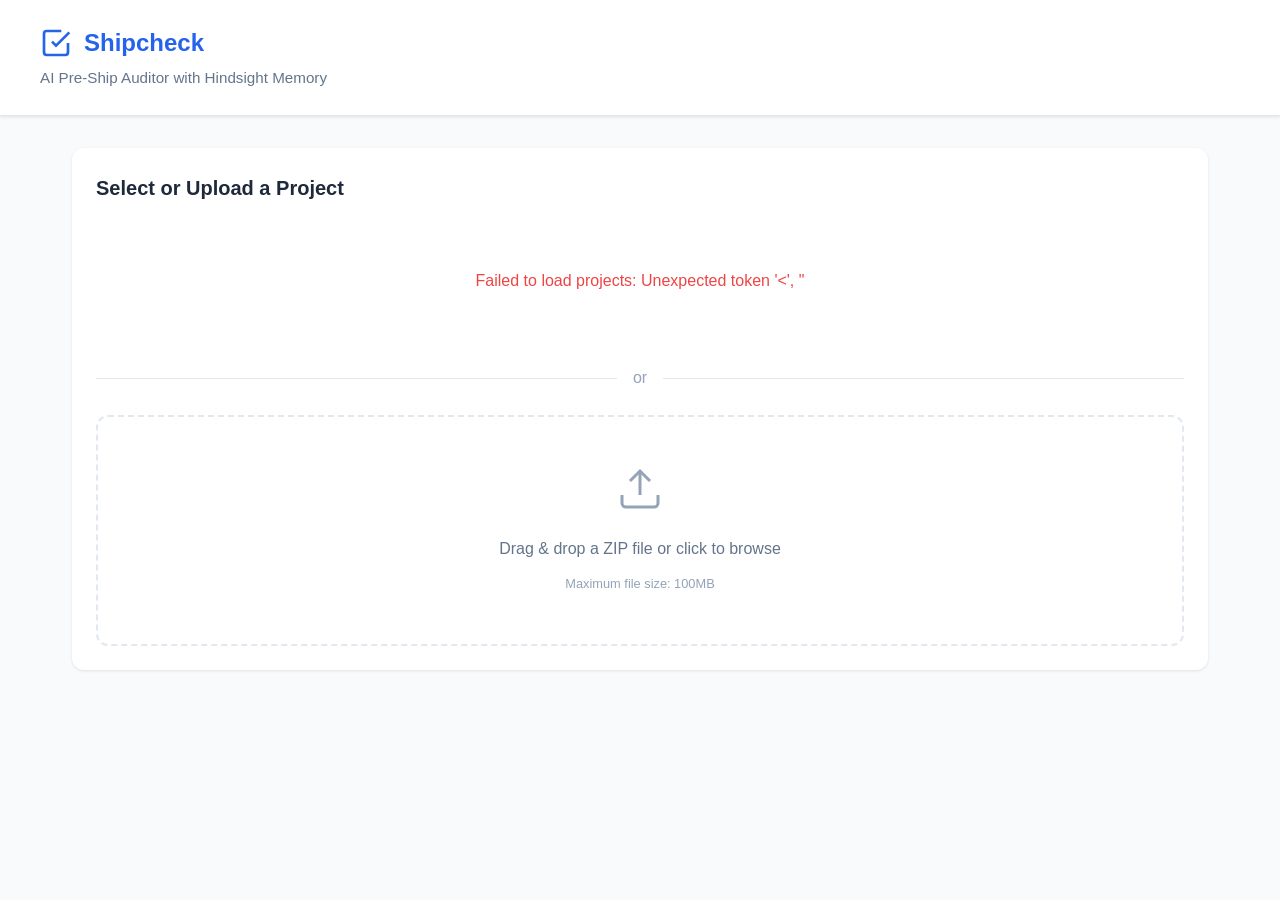
==== frontend/index.html @ 4921ccb8 "Initial commit of Shipcheck project" ====
<!DOCTYPE html>
<html lang="en">
<head>
    <meta charset="UTF-8">
    <meta name="viewport" content="width=device-width, initial-scale=1.0">
    <title>Shipcheck - AI Pre-Ship Auditor</title>
    <link rel="stylesheet" href="styles.css">
</head>
<body>
    <div class="app">
        <header class="header">
            <div class="header-content">
                <h1 class="logo">
                    <svg width="32" height="32" viewBox="0 0 24 24" fill="none" stroke="currentColor" stroke-width="2">
                        <path d="M9 11l3 3L22 4"></path>
                        <path d="M21 12v7a2 2 0 0 1-2 2H5a2 2 0 0 1-2-2V5a2 2 0 0 1 2-2h11"></path>
                    </svg>
                    Shipcheck
                </h1>
                <p class="tagline">AI Pre-Ship Auditor with Hindsight Memory</p>
            </div>
        </header>

        <main class="main">
            <!-- Project Selection / Upload -->
            <section id="project-section" class="section active">
                <div class="card">
                    <h2>Select or Upload a Project</h2>
                    <div class="projects-list" id="projects-list">
                        <div class="loading" id="projects-loading">Loading projects...</div>
                    </div>

                    <div class="divider">or</div>

                    <div class="upload-area" id="upload-area">
                        <input type="file" id="zip-upload" accept=".zip" style="display: none;">
                        <div class="upload-content">
                            <svg class="upload-icon" width="48" height="48" viewBox="0 0 24 24" fill="none" stroke="currentColor" stroke-width="1.5">
                                <path d="M21 15v4a2 2 0 0 1-2 2H5a2 2 0 0 1-2-2v-4"></path>
                                <polyline points="17 8 12 3 7 8"></polyline>
                                <line x1="12" y1="3" x2="12" y2="15"></line>
                            </svg>
                            <p>Drag & drop a ZIP file or click to browse</p>
                            <span class="hint">Maximum file size: 100MB</span>
                        </div>
                    </div>
                </div>
            </section>

            <!-- Scan Progress -->
            <section id="scan-section" class="section" style="display: none;">
                <div class="card">
                    <div class="scan-header">
                        <h2>Scan in Progress</h2>
                        <span class="scan-status-badge" id="scan-status-badge">Queued</span>
                    </div>
                    <div class="progress-bar">
                        <div class="progress-fill" id="progress-fill" style="width: 0%"></div>
                    </div>
                    <p class="progress-message" id="progress-message">Initializing...</p>
                    <div class="scan-steps" id="scan-steps">
                        <div class="step" data-step="1">
                            <span class="step-number">1</span>
                            <span class="step-label">Analyzing project structure</span>
                            <span class="step-icon"></span>
                        </div>
                        <div class="step" data-step="2">
                            <span class="step-number">2</span>
                            <span class="step-label">Detecting technologies</span>
                            <span class="step-icon"></span>
                        </div>
                        <div class="step" data-step="3">
                            <span class="step-number">3</span>
                            <span class="step-label">Running security checks</span>
                            <span class="step-icon"></span>
                        </div>
                        <div class="step" data-step="4">
                            <span class="step-number">4</span>
                            <span class="step-label">Running privacy checks</span>
                            <span class="step-icon"></span>
                        </div>
                        <div class="step" data-step="5">
                            <span class="step-number">5</span>
                            <span class="step-label">Running reliability checks</span>
                            <span class="step-icon"></span>
                        </div>
                        <div class="step" data-step="6">
                            <span class="step-number">6</span>
                            <span class="step-label">Running production checks</span>
                            <span class="step-icon"></span>
                        </div>
                        <div class="step" data-step="7">
                            <span class="step-number">7</span>
                            <span class="step-label">Running runtime analysis</span>
                            <span class="step-icon"></span>
                        </div>
                        <div class="step" data-step="8">
                            <span class="step-number">8</span>
                            <span class="step-label">Running AI reasoning</span>
                            <span class="step-icon"></span>
                        </div>
                        <div class="step" data-step="9">
                            <span class="step-number">9</span>
                            <span class="step-label">Updating Hindsight memory</span>
                            <span class="step-icon"></span>
                        </div>
                        <div class="step" data-step="10">
                            <span class="step-number">10</span>
                            <span class="step-label">Generating report</span>
                            <span class="step-icon"></span>
                        </div>
                    </div>
                </div>
            </section>

            <!-- Report View -->
            <section id="report-section" class="section" style="display: none;">
                <div class="report-header">
                    <div class="report-title">
                        <h2>Pre-Ship Report</h2>
                        <span class="project-name" id="report-project-name"></span>
                    </div>
                    <div class="report-actions">
                        <button class="btn btn-secondary" id="rescan-btn">Rescan</button>
                        <button class="btn btn-primary" id="download-btn">Download Report</button>
                    </div>
                </div>

                <!-- Summary Cards -->
                <div class="summary-grid" id="summary-grid"></div>

                <!-- Hindsight Comparison -->
                <div class="card" id="comparison-card" style="display: none;">
                    <h3>Hindsight Comparison</h3>
                    <div class="comparison-summary" id="comparison-summary"></div>
                    <div class="comparison-details" id="comparison-details"></div>
                </div>

                <!-- AI Analysis -->
                <div class="card" id="ai-analysis-card" style="display: none;">
                    <h3>AI Analysis</h3>
                    <div class="ai-content" id="ai-content"></div>
                </div>

                <!-- Findings Tabs -->
                <div class="card">
                    <div class="tabs" id="category-tabs">
                        <button class="tab-btn active" data-category="all">All</button>
                        <button class="tab-btn" data-category="security">Security</button>
                        <button class="tab-btn" data-category="privacy">Privacy</button>
                        <button class="tab-btn" data-category="reliability">Reliability</button>
                        <button class="tab-btn" data-category="production">Production</button>
                        <button class="tab-btn" data-category="runtime">Runtime</button>
                    </div>

                    <div class="findings-list" id="findings-list">
                        <div class="loading">Loading findings...</div>
                    </div>
                </div>
            </section>
        </main>
    </div>

    <script src="app.js"></script>
</body>
</html>
---- frontend/styles.css ----
/* Shipcheck Frontend Styles */

:root {
    --primary: #2563eb;
    --primary-hover: #1d4ed8;
    --primary-light: #dbeafe;
    --secondary: #64748b;
    --secondary-hover: #475569;
    --success: #10b981;
    --warning: #f59e0b;
    --danger: #ef4444;
    --info: #06b6d4;
    --background: #f8fafc;
    --surface: #ffffff;
    --surface-hover: #f1f5f9;
    --border: #e2e8f0;
    --text-primary: #1e293b;
    --text-secondary: #64748b;
    --text-muted: #94a3b8;
    --shadow: 0 1px 3px rgba(0, 0, 0, 0.1);
    --shadow-lg: 0 10px 15px -3px rgba(0, 0, 0, 0.1);
    --radius: 8px;
    --radius-lg: 12px;
    --transition: all 0.2s ease;
}

* {
    margin: 0;
    padding: 0;
    box-sizing: border-box;
}

body {
    font-family: -apple-system, BlinkMacSystemFont, 'Segoe UI', Roboto, 'Helvetica Neue', Arial, sans-serif;
    background: var(--background);
    color: var(--text-primary);
    line-height: 1.6;
    min-height: 100vh;
}

.app {
    min-height: 100vh;
    display: flex;
    flex-direction: column;
}

.header {
    background: var(--surface);
    border-bottom: 1px solid var(--border);
    padding: 1.5rem 2rem;
    box-shadow: var(--shadow);
}

.header-content {
    max-width: 1200px;
    margin: 0 auto;
}

.logo {
    display: flex;
    align-items: center;
    gap: 0.75rem;
    font-size: 1.5rem;
    font-weight: 700;
    color: var(--primary);
    margin-bottom: 0.25rem;
}

.tagline {
    color: var(--text-secondary);
    font-size: 0.95rem;
}

.main {
    flex: 1;
    padding: 2rem;
    max-width: 1200px;
    margin: 0 auto;
    width: 100%;
}

.section {
    animation: fadeIn 0.3s ease;
}

@keyframes fadeIn {
    from { opacity: 0; transform: translateY(10px); }
    to { opacity: 1; transform: translateY(0); }
}

.card {
    background: var(--surface);
    border-radius: var(--radius-lg);
    box-shadow: var(--shadow);
    padding: 1.5rem;
    margin-bottom: 1.5rem;
}

.card h2 {
    font-size: 1.25rem;
    font-weight: 600;
    margin-bottom: 1rem;
    color: var(--text-primary);
}

.card h3 {
    font-size: 1rem;
    font-weight: 600;
    margin-bottom: 1rem;
    color: var(--text-primary);
}

/* Projects List */
.projects-list {
    display: grid;
    gap: 0.75rem;
}

.project-item {
    display: flex;
    align-items: center;
    justify-content: space-between;
    padding: 1rem;
    background: var(--surface-hover);
    border-radius: var(--radius);
    border: 1px solid var(--border);
    transition: var(--transition);
    cursor: pointer;
}

.project-item:hover {
    border-color: var(--primary);
    box-shadow: var(--shadow);
}

.project-info {
    display: flex;
    flex-direction: column;
    gap: 0.25rem;
}

.project-name {
    font-weight: 600;
    color: var(--text-primary);
}

.project-meta {
    font-size: 0.85rem;
    color: var(--text-secondary);
}

.project-tech {
    display: flex;
    gap: 0.5rem;
    flex-wrap: wrap;
    margin-top: 0.5rem;
}

.tech-badge {
    font-size: 0.7rem;
    padding: 0.2rem 0.5rem;
    background: var(--primary-light);
    color: var(--primary);
    border-radius: 4px;
    font-weight: 500;
}

.project-actions {
    display: flex;
    gap: 0.5rem;
}

.btn {
    display: inline-flex;
    align-items: center;
    justify-content: center;
    gap: 0.5rem;
    padding: 0.625rem 1.25rem;
    font-size: 0.875rem;
    font-weight: 500;
    border-radius: var(--radius);
    border: none;
    cursor: pointer;
    transition: var(--transition);
    text-decoration: none;
}

.btn-primary {
    background: var(--primary);
    color: white;
}

.btn-primary:hover {
    background: var(--primary-hover);
}

.btn-secondary {
    background: var(--surface-hover);
    color: var(--text-primary);
    border: 1px solid var(--border);
}

.btn-secondary:hover {
    background: var(--border);
}

.btn-danger {
    background: var(--danger);
    color: white;
}

.btn-danger:hover {
    background: #dc2626;
}

.btn-sm {
    padding: 0.375rem 0.75rem;
    font-size: 0.8rem;
}

.btn:disabled {
    opacity: 0.5;
    cursor: not-allowed;
}

/* Divider */
.divider {
    display: flex;
    align-items: center;
    gap: 1rem;
    margin: 1.5rem 0;
    color: var(--text-muted);
}

.divider::before,
.divider::after {
    content: '';
    flex: 1;
    height: 1px;
    background: var(--border);
}

/* Upload Area */
.upload-area {
    border: 2px dashed var(--border);
    border-radius: var(--radius-lg);
    padding: 3rem 2rem;
    text-align: center;
    transition: var(--transition);
    cursor: pointer;
}

.upload-area:hover,
.upload-area.drag-over {
    border-color: var(--primary);
    background: var(--primary-light);
}

.upload-icon {
    color: var(--text-muted);
    margin-bottom: 1rem;
}

.upload-content p {
    color: var(--text-secondary);
    margin-bottom: 0.5rem;
}

.hint {
    font-size: 0.8rem;
    color: var(--text-muted);
}

/* Scan Section */
.scan-header {
    display: flex;
    align-items: center;
    justify-content: space-between;
    margin-bottom: 1.5rem;
}

.scan-status-badge {
    padding: 0.375rem 1rem;
    border-radius: 9999px;
    font-size: 0.75rem;
    font-weight: 600;
    text-transform: uppercase;
    letter-spacing: 0.05em;
}

.scan-status-badge.queued { background: var(--secondary); color: white; }
.scan-status-badge.running { background: var(--primary); color: white; animation: pulse 2s infinite; }
.scan-status-badge.completed { background: var(--success); color: white; }
.scan-status-badge.failed { background: var(--danger); color: white; }

@keyframes pulse {
    0%, 100% { opacity: 1; }
    50% { opacity: 0.7; }
}

.progress-bar {
    height: 8px;
    background: var(--border);
    border-radius: 4px;
    overflow: hidden;
    margin-bottom: 1rem;
}

.progress-fill {
    height: 100%;
    background: linear-gradient(90deg, var(--primary), var(--info));
    border-radius: 4px;
    transition: width 0.3s ease;
}

.progress-message {
    color: var(--text-secondary);
    margin-bottom: 1.5rem;
}

.scan-steps {
    display: flex;
    flex-direction: column;
    gap: 0.5rem;
}

.step {
    display: flex;
    align-items: center;
    gap: 0.75rem;
    padding: 0.75rem;
    background: var(--surface-hover);
    border-radius: var(--radius);
    transition: var(--transition);
}

.step.completed {
    background: #ecfdf5;
    border-color: var(--success);
}

.step.active {
    background: var(--primary-light);
    border-color: var(--primary);
}

.step-number {
    width: 24px;
    height: 24px;
    border-radius: 50%;
    display: flex;
    align-items: center;
    justify-content: center;
    font-size: 0.75rem;
    font-weight: 600;
    color: var(--text-muted);
    background: var(--border);
    flex-shrink: 0;
}

.step.completed .step-number {
    background: var(--success);
    color: white;
}

.step.active .step-number {
    background: var(--primary);
    color: white;
}

.step-label {
    flex: 1;
    font-size: 0.875rem;
    color: var(--text-secondary);
}

.step.completed .step-label,
.step.active .step-label {
    color: var(--text-primary);
    font-weight: 500;
}

.step-icon {
    width: 20px;
    height: 20px;
    flex-shrink: 0;
}

.step.completed .step-icon::before {
    content: '';
    display: block;
    width: 100%;
    height: 100%;
    background: url("data:image/svg+xml,%3Csvg xmlns='http://www.w3.org/2000/svg' viewBox='0 0 24 24' fill='none' stroke='%2310b981' stroke-width='3'%3E%3Cpath d='M20 6L9 17l-5-5'/%3E%3C/svg%3E") center/contain no-repeat;
}

.step.active .step-icon::before {
    content: '';
    display: block;
    width: 100%;
    height: 100%;
    border: 2px solid var(--primary);
    border-top-color: transparent;
    border-radius: 50%;
    animation: spin 1s linear infinite;
}

@keyframes spin {
    to { transform: rotate(360deg); }
}

/* Report Section */
.report-header {
    display: flex;
    align-items: center;
    justify-content: space-between;
    margin-bottom: 1.5rem;
    flex-wrap: wrap;
    gap: 1rem;
}

.report-title h2 {
    margin-bottom: 0.25rem;
}

.project-name {
    font-size: 0.875rem;
    color: var(--text-secondary);
    font-weight: 400;
}

.report-actions {
    display: flex;
    gap: 0.75rem;
}

/* Summary Grid */
.summary-grid {
    display: grid;
    grid-template-columns: repeat(auto-fit, minmax(150px, 1fr));
    gap: 1rem;
    margin-bottom: 1.5rem;
}

.summary-card {
    background: var(--surface);
    border: 1px solid var(--border);
    border-radius: var(--radius-lg);
    padding: 1.25rem;
    text-align: center;
    transition: var(--transition);
}

.summary-card:hover {
    box-shadow: var(--shadow-lg);
    transform: translateY(-2px);
}

.summary-card.critical { border-left: 4px solid var(--danger); }
.summary-card.high { border-left: 4px solid var(--warning); }
.summary-card.medium { border-left: 4px solid var(--info); }
.summary-card.low { border-left: 4px solid var(--secondary); }
.summary-card.info { border-left: 4px solid var(--primary); }
.summary-card.total { border-left: 4px solid var(--text-primary); }

.summary-count {
    font-size: 2.5rem;
    font-weight: 700;
    line-height: 1;
    margin-bottom: 0.25rem;
}

.summary-card.critical .summary-count { color: var(--danger); }
.summary-card.high .summary-count { color: var(--warning); }
.summary-card.medium .summary-count { color: var(--info); }
.summary-card.low .summary-count { color: var(--secondary); }
.summary-card.info .summary-count { color: var(--primary); }
.summary-card.total .summary-count { color: var(--text-primary); }

.summary-label {
    font-size: 0.875rem;
    color: var(--text-secondary);
    text-transform: uppercase;
    letter-spacing: 0.05em;
}

/* Comparison */
.comparison-summary {
    display: grid;
    grid-template-columns: repeat(auto-fit, minmax(140px, 1fr));
    gap: 1rem;
    margin-bottom: 1.5rem;
}

.comparison-item {
    padding: 1rem;
    background: var(--surface-hover);
    border-radius: var(--radius);
    text-align: center;
}

.comparison-item.fixed { border-left: 4px solid var(--success); }
.comparison-item.unresolved { border-left: 4px solid var(--warning); }
.comparison-item.new { border-left: 4px solid var(--danger); }
.comparison-item.reintroduced { border-left: 4px solid var(--info); }

.comparison-count {
    font-size: 1.75rem;
    font-weight: 700;
    margin-bottom: 0.25rem;
}

.comparison-item.fixed .comparison-count { color: var(--success); }
.comparison-item.unresolved .comparison-count { color: var(--warning); }
.comparison-item.new .comparison-count { color: var(--danger); }
.comparison-item.reintroduced .comparison-count { color: var(--info); }

.comparison-label {
    font-size: 0.8rem;
    color: var(--text-secondary);
    text-transform: uppercase;
    letter-spacing: 0.05em;
}

.comparison-details {
    display: grid;
    gap: 1rem;
}

.comparison-section {
    background: var(--surface-hover);
    border-radius: var(--radius);
    padding: 1rem;
}

.comparison-section h4 {
    font-size: 0.875rem;
    font-weight: 600;
    margin-bottom: 0.75rem;
    display: flex;
    align-items: center;
    gap: 0.5rem;
}

.comparison-section.fixed h4 { color: var(--success); }
.comparison-section.unresolved h4 { color: var(--warning); }
.comparison-section.new h4 { color: var(--danger); }
.comparison-section.reintroduced h4 { color: var(--info); }

.comparison-findings {
    display: flex;
    flex-direction: column;
    gap: 0.5rem;
}

.comparison-finding {
    font-size: 0.85rem;
    color: var(--text-primary);
    padding: 0.5rem 0.75rem;
    background: var(--surface);
    border-radius: var(--radius);
    display: flex;
    align-items: center;
    justify-content: space-between;
}

.comparison-finding .severity {
    font-size: 0.7rem;
    padding: 0.125rem 0.5rem;
    border-radius: 9999px;
    font-weight: 600;
    text-transform: uppercase;
}

/* AI Analysis */
.ai-content {
    background: var(--surface-hover);
    border-radius: var(--radius);
    padding: 1.5rem;
    white-space: pre-wrap;
    font-size: 0.9rem;
    line-height: 1.7;
}

/* Tabs */
.tabs {
    display: flex;
    gap: 0.25rem;
    margin-bottom: 1rem;
    border-bottom: 1px solid var(--border);
    padding-bottom: 0.5rem;
    flex-wrap: wrap;
}

.tab-btn {
    padding: 0.5rem 1rem;
    font-size: 0.875rem;
    font-weight: 500;
    color: var(--text-secondary);
    background: none;
    border: none;
    border-radius: var(--radius);
    cursor: pointer;
    transition: var(--transition);
}

.tab-btn:hover {
    color: var(--text-primary);
    background: var(--surface-hover);
}

.tab-btn.active {
    color: var(--primary);
    background: var(--primary-light);
}

/* Findings List */
.findings-list {
    display: flex;
    flex-direction: column;
    gap: 0.75rem;
}

.finding-card {
    background: var(--surface-hover);
    border: 1px solid var(--border);
    border-radius: var(--radius);
    padding: 1.25rem;
    transition: var(--transition);
}

.finding-card:hover {
    box-shadow: var(--shadow);
    border-color: var(--primary);
}

.finding-header {
    display: flex;
    align-items: flex-start;
    justify-content: space-between;
    gap: 1rem;
    margin-bottom: 0.75rem;
    flex-wrap: wrap;
}

.finding-title {
    font-weight: 600;
    color: var(--text-primary);
    flex: 1;
    min-width: 200px;
}

.finding-badges {
    display: flex;
    gap: 0.5rem;
    flex-wrap: wrap;
}

.badge {
    font-size: 0.7rem;
    padding: 0.25rem 0.625rem;
    border-radius: 9999px;
    font-weight: 600;
    text-transform: uppercase;
    letter-spacing: 0.025em;
}

.badge.critical { background: #fef2f2; color: var(--danger); }
.badge.high { background: #fffbeb; color: var(--warning); }
.badge.medium { background: #eff6ff; color: var(--info); }
.badge.low { background: #f1f5f9; color: var(--secondary); }
.badge.info { background: #f0f9ff; color: var(--primary); }

.badge.category {
    background: var(--primary-light);
    color: var(--primary);
    text-transform: capitalize;
}

.finding-description {
    color: var(--text-secondary);
    font-size: 0.9rem;
    margin-bottom: 0.75rem;
}

.finding-evidence {
    font-family: 'Monaco', 'Menlo', 'Ubuntu Mono', monospace;
    font-size: 0.8rem;
    background: var(--surface);
    border: 1px solid var(--border);
    border-radius: var(--radius);
    padding: 0.75rem;
    margin-bottom: 0.75rem;
    overflow-x: auto;
    color: var(--text-primary);
}

.finding-meta {
    display: flex;
    gap: 1rem;
    flex-wrap: wrap;
    font-size: 0.8rem;
    color: var(--text-muted);
    margin-bottom: 0.75rem;
}

.finding-meta span {
    display: flex;
    align-items: center;
    gap: 0.25rem;
}

.finding-recommendation {
    background: var(--surface);
    border: 1px solid var(--border);
    border-radius: var(--radius);
    padding: 1rem;
    margin-top: 0.75rem;
}

.finding-recommendation strong {
    display: block;
    margin-bottom: 0.5rem;
    color: var(--text-primary);
    font-size: 0.875rem;
}

.finding-recommendation p {
    font-size: 0.875rem;
    color: var(--text-secondary);
    line-height: 1.6;
}

.finding-actions {
    display: flex;
    gap: 0.5rem;
    margin-top: 1rem;
    padding-top: 1rem;
    border-top: 1px solid var(--border);
}

/* Loading */
.loading {
    text-align: center;
    padding: 3rem;
    color: var(--text-muted);
}

.spinner {
    display: inline-block;
    width: 24px;
    height: 24px;
    border: 2px solid var(--border);
    border-top-color: var(--primary);
    border-radius: 50%;
    animation: spin 1s linear infinite;
    margin-right: 0.75rem;
    vertical-align: middle;
}

/* Empty State */
.empty-state {
    text-align: center;
    padding: 3rem;
    color: var(--text-muted);
}

.empty-state svg {
    width: 64px;
    height: 64px;
    margin-bottom: 1rem;
    opacity: 0.5;
}

/* Responsive */
@media (max-width: 768px) {
    .header {
        padding: 1rem;
    }

    .main {
        padding: 1rem;
    }

    .scan-header {
        flex-direction: column;
        align-items: flex-start;
        gap: 0.75rem;
    }

    .report-header {
        flex-direction: column;
        align-items: flex-start;
    }

    .summary-grid {
        grid-template-columns: repeat(2, 1fr);
    }

    .comparison-summary {
        grid-template-columns: repeat(2, 1fr);
    }

    .finding-header {
        flex-direction: column;
        align-items: flex-start;
    }

    .tabs {
        overflow-x: auto;
        flex-wrap: nowrap;
        padding-bottom: 0.5rem;
    }

    .tab-btn {
        white-space: nowrap;
    }
}
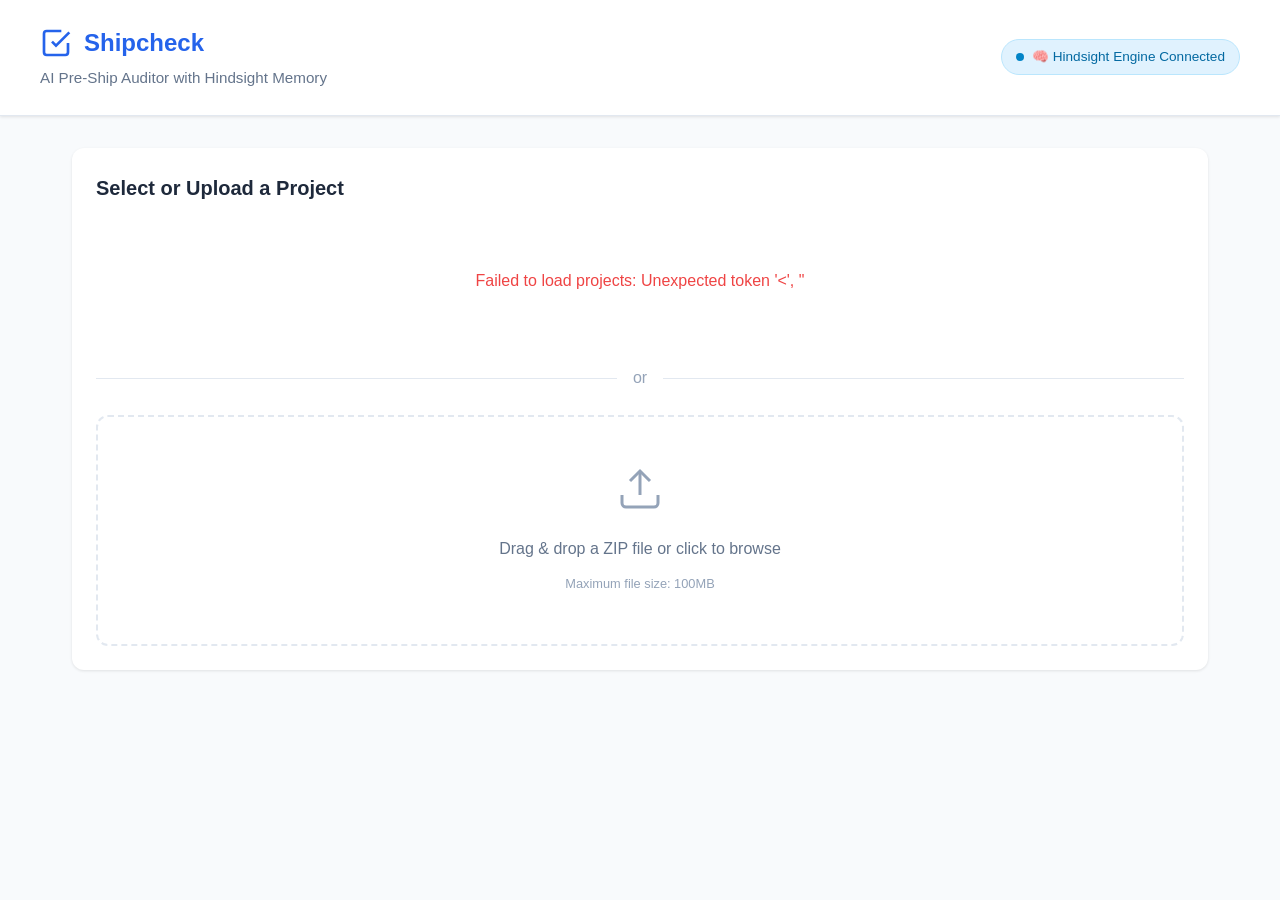
==== commit ff661c4b: "Integrate Hindsight Memory API" ====
--- a/frontend/index.html
+++ b/frontend/index.html
@@ -9,15 +9,21 @@
 <body>
     <div class="app">
         <header class="header">
-            <div class="header-content">
-                <h1 class="logo">
-                    <svg width="32" height="32" viewBox="0 0 24 24" fill="none" stroke="currentColor" stroke-width="2">
-                        <path d="M9 11l3 3L22 4"></path>
-                        <path d="M21 12v7a2 2 0 0 1-2 2H5a2 2 0 0 1-2-2V5a2 2 0 0 1 2-2h11"></path>
-                    </svg>
-                    Shipcheck
-                </h1>
-                <p class="tagline">AI Pre-Ship Auditor with Hindsight Memory</p>
+            <div class="header-content" style="display: flex; justify-content: space-between; align-items: center;">
+                <div>
+                    <h1 class="logo">
+                        <svg width="32" height="32" viewBox="0 0 24 24" fill="none" stroke="currentColor" stroke-width="2">
+                            <path d="M9 11l3 3L22 4"></path>
+                            <path d="M21 12v7a2 2 0 0 1-2 2H5a2 2 0 0 1-2-2V5a2 2 0 0 1 2-2h11"></path>
+                        </svg>
+                        Shipcheck
+                    </h1>
+                    <p class="tagline">AI Pre-Ship Auditor with Hindsight Memory</p>
+                </div>
+                <div id="hindsight-status-badge" class="hindsight-badge" style="display: flex; align-items: center; gap: 8px; background: #e0f2fe; color: #0369a1; padding: 6px 14px; border-radius: 20px; font-size: 0.85rem; font-weight: 500; border: 1px solid #bae6fd;">
+                    <span class="status-dot" style="width: 8px; height: 8px; border-radius: 50%; background: #0284c7;"></span>
+                    <span id="hindsight-status-text">🧠 Hindsight Engine Connected</span>
+                </div>
             </div>
         </header>
 
